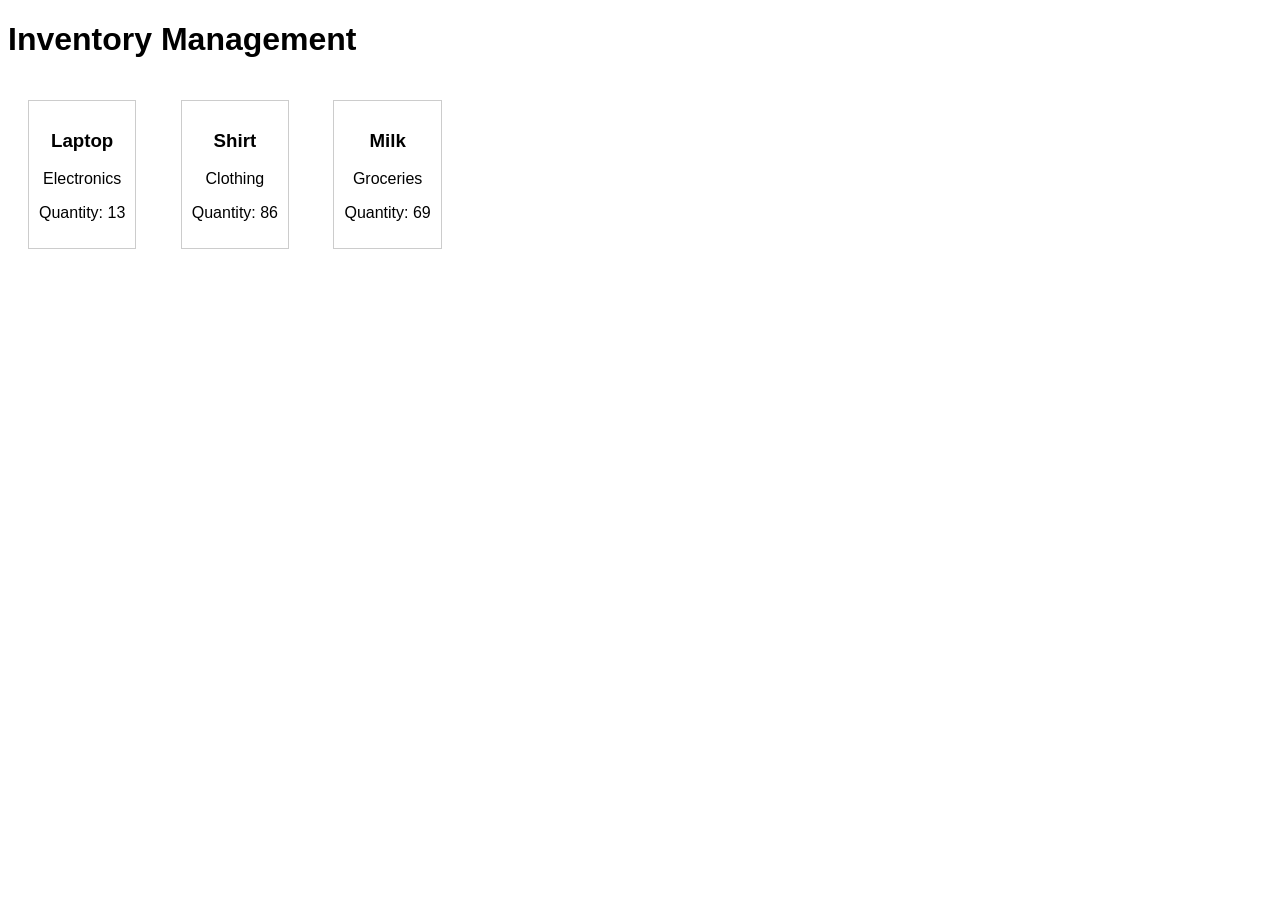
==== index.html @ a99ac0a5 "init" ====
<!DOCTYPE html>
<html lang="en">
<head>
    <meta charset="UTF-8">
    <meta name="viewport" content="width=device-width, initial-scale=1.0">
    <link href="app.css" rel="stylesheet" type="text/css" />
    <title>Inventory Management</title>
</head>
<body>

    <h1>Inventory Management</h1>

    <div class="product" id="laptop">
        <h3>Laptop</h3>
        <p>Electronics</p>
        <p>Quantity: <span class="quantity"></span></p>
        <div class="status"></div>
    </div>

    <div class="product" id="shirt">
        <h3>Shirt</h3>
        <p>Clothing</p>
        <p>Quantity: <span class="quantity"></span></p>
        <div class="status"></div>
    </div>

    <div class="product" id="milk">
        <h3>Milk</h3>
        <p>Groceries</p>
        <p>Quantity: <span class="quantity"></span></p>
        <div class="status"></div>
    </div>

    <script src="app.js"></script>
</body>
</html>
---- app.css ----
body {
    font-family: Arial, sans-serif;
}
.product {
    display: inline-block;
    margin: 20px;
    padding: 10px;
    border: 1px solid #ccc;
    text-align: center;
    position: relative;
}
.status {
    visibility: hidden;
    background-color: #f9f9f9;
    border: 1px solid #ccc;
    padding: 5px;
    position: absolute;
    bottom: 100%;
    left: 50%;
    transform: translateX(-50%);
    z-index: 1;
}
.product:hover .status {
    visibility: visible;
}
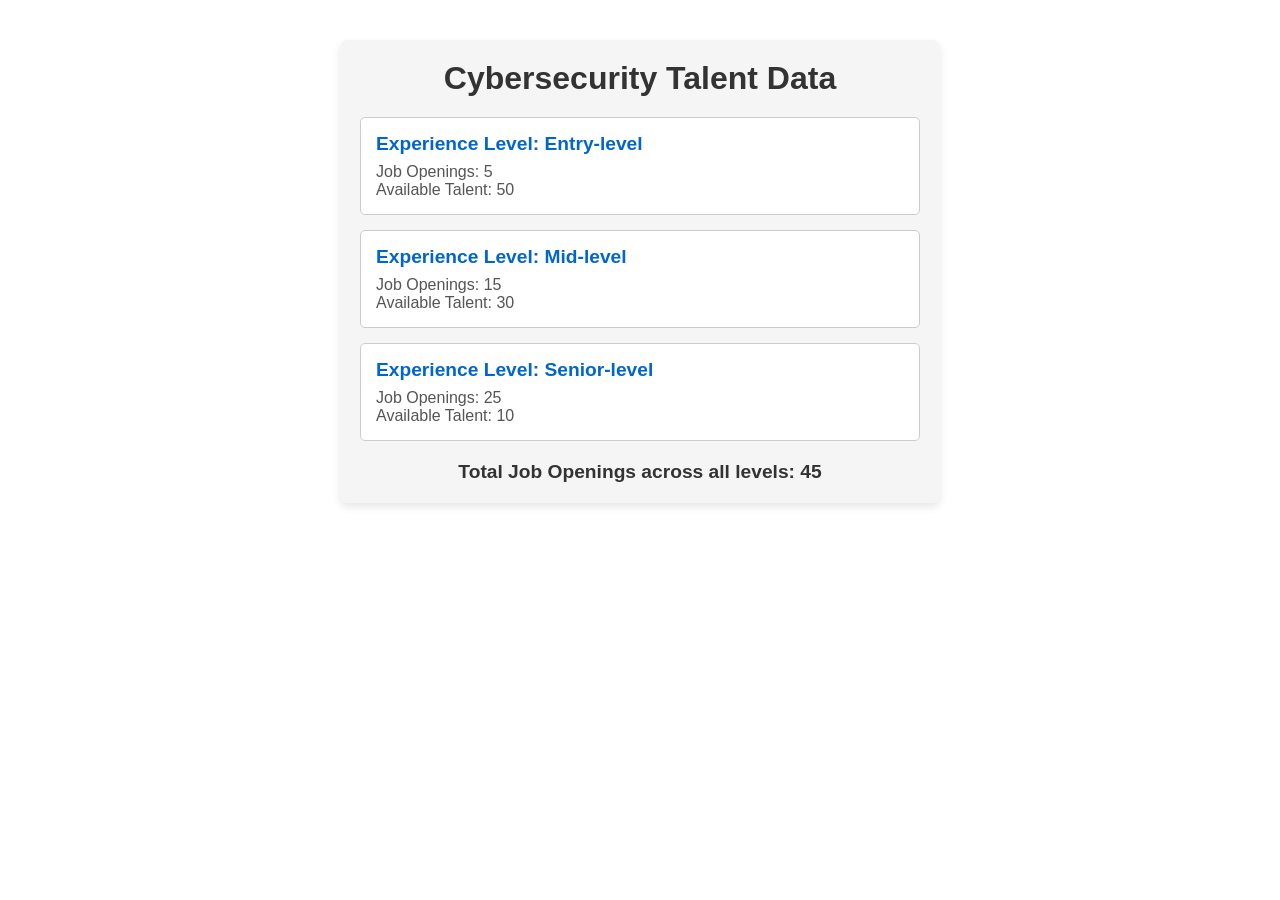
==== commit b458564d: "Update" ====
--- a/index.html
+++ b/index.html
@@ -1,36 +1,18 @@
 <!DOCTYPE html>
 <html lang="en">
 <head>
-    <meta charset="UTF-8">
-    <meta name="viewport" content="width=device-width, initial-scale=1.0">
-    <link href="app.css" rel="stylesheet" type="text/css" />
-    <title>Inventory Management</title>
+  <meta charset="UTF-8">
+  <meta name="viewport" content="width=device-width, initial-scale=1.0">
+  <title>Cybersecurity Talent Data</title>
+  <link rel="stylesheet" href="app.css">
 </head>
 <body>
+  <div class="container">
+    <h1>Cybersecurity Talent Data</h1>
+    <div id="talent-data"></div>
+    <div id="total-job-openings"></div>
+  </div>
 
-    <h1>Inventory Management</h1>
-
-    <div class="product" id="laptop">
-        <h3>Laptop</h3>
-        <p>Electronics</p>
-        <p>Quantity: <span class="quantity"></span></p>
-        <div class="status"></div>
-    </div>
-
-    <div class="product" id="shirt">
-        <h3>Shirt</h3>
-        <p>Clothing</p>
-        <p>Quantity: <span class="quantity"></span></p>
-        <div class="status"></div>
-    </div>
-
-    <div class="product" id="milk">
-        <h3>Milk</h3>
-        <p>Groceries</p>
-        <p>Quantity: <span class="quantity"></span></p>
-        <div class="status"></div>
-    </div>
-
-    <script src="app.js"></script>
+  <script src="app.js"></script>
 </body>
 </html>
--- a/app.css
+++ b/app.css
@@ -1,25 +1,56 @@
-body {
+/* Basic reset and styling for the entire document */
+* {
+    margin: 0;
+    padding: 0;
+    box-sizing: border-box;
+  }
+  
+  /* Center the main container and set a max width */
+  .container {
+    max-width: 600px;
+    margin: 40px auto;
+    padding: 20px;
     font-family: Arial, sans-serif;
-}
-.product {
-    display: inline-block;
-    margin: 20px;
-    padding: 10px;
+    background-color: #f5f5f5;
+    border-radius: 8px;
+    box-shadow: 0 4px 8px rgba(0, 0, 0, 0.1);
+  }
+  
+  /* Header styling */
+  h1 {
+    text-align: center;
+    color: #333;
+    margin-bottom: 20px;
+  }
+  
+  /* Styling for each experience level data block */
+  .experience-level {
+    margin-bottom: 15px;
+    padding: 15px;
     border: 1px solid #ccc;
+    border-radius: 5px;
+    background-color: #fff;
+  }
+  
+  /* Styling for experience level title */
+  .experience-level h2 {
+    font-size: 1.2em;
+    color: #0066cc;
+    margin-bottom: 8px;
+  }
+  
+  /* Styling for details like job openings and available talent */
+  .experience-level p {
+    font-size: 1em;
+    color: #555;
+  }
+  
+  /* Styling for the total job openings section */
+  #total-job-openings {
+    font-size: 1.2em;
+    font-weight: bold;
+    color: #333;
     text-align: center;
-    position: relative;
-}
-.status {
-    visibility: hidden;
-    background-color: #f9f9f9;
-    border: 1px solid #ccc;
-    padding: 5px;
-    position: absolute;
-    bottom: 100%;
-    left: 50%;
-    transform: translateX(-50%);
-    z-index: 1;
-}
-.product:hover .status {
-    visibility: visible;
-}
+    margin-top: 20px;
+  }
+  
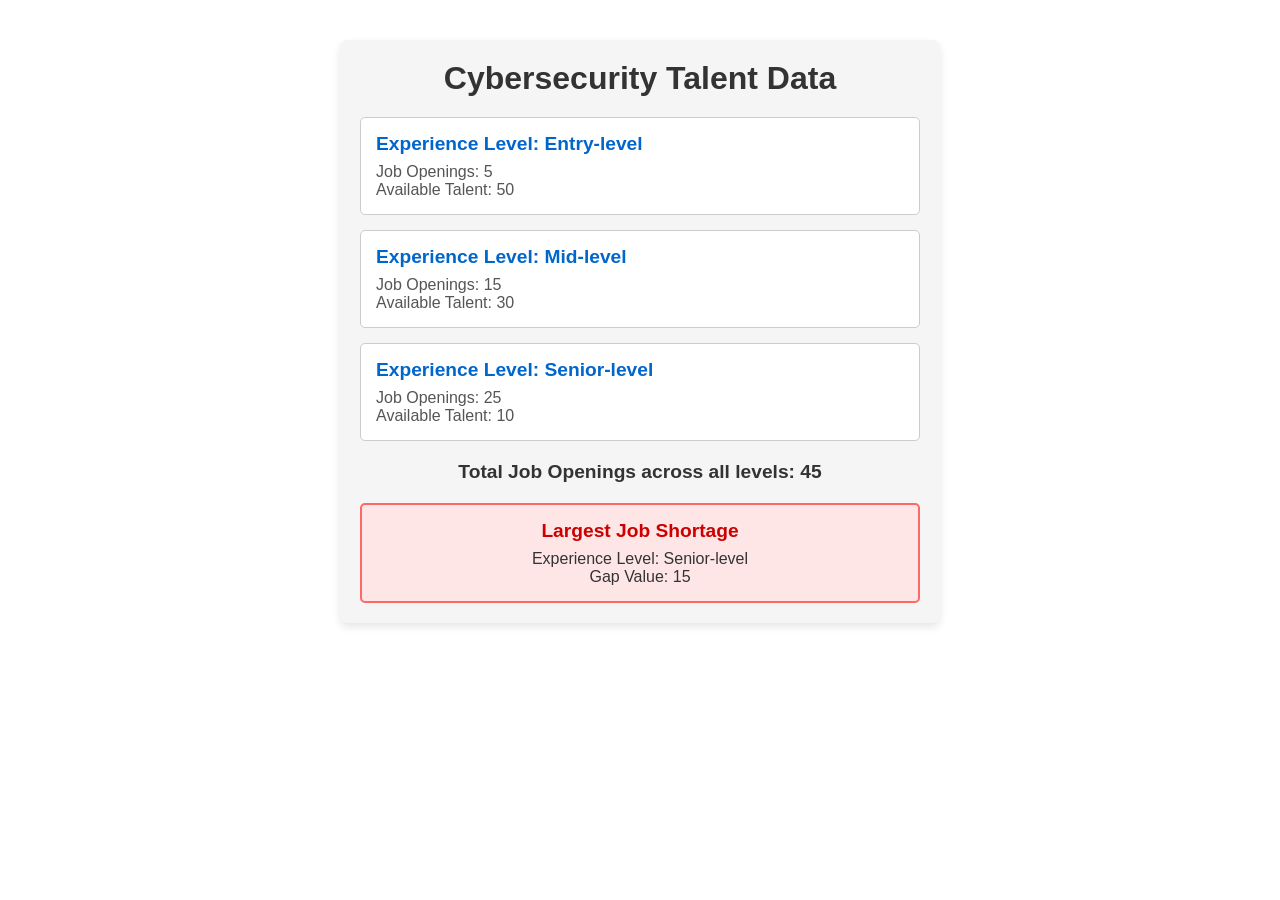
==== commit b8267acf: "Update" ====
--- a/index.html
+++ b/index.html
@@ -11,8 +11,9 @@
     <h1>Cybersecurity Talent Data</h1>
     <div id="talent-data"></div>
     <div id="total-job-openings"></div>
+    <div id="largest-shortage"></div> <!-- New section for largest shortage -->
   </div>
 
   <script src="app.js"></script>
 </body>
-</html>
+</html>
--- a/app.css
+++ b/app.css
@@ -53,4 +53,25 @@
     text-align: center;
     margin-top: 20px;
   }
+  
+  /* Styling for the largest shortage section */
+  #largest-shortage {
+    margin-top: 20px;
+    padding: 15px;
+    border: 2px solid #ff6666;
+    border-radius: 5px;
+    background-color: #ffe6e6;
+    text-align: center;
+  }
+  
+  #largest-shortage h2 {
+    font-size: 1.2em;
+    color: #cc0000;
+    margin-bottom: 8px;
+  }
+  
+  #largest-shortage p {
+    font-size: 1em;
+    color: #333;
+  }
   
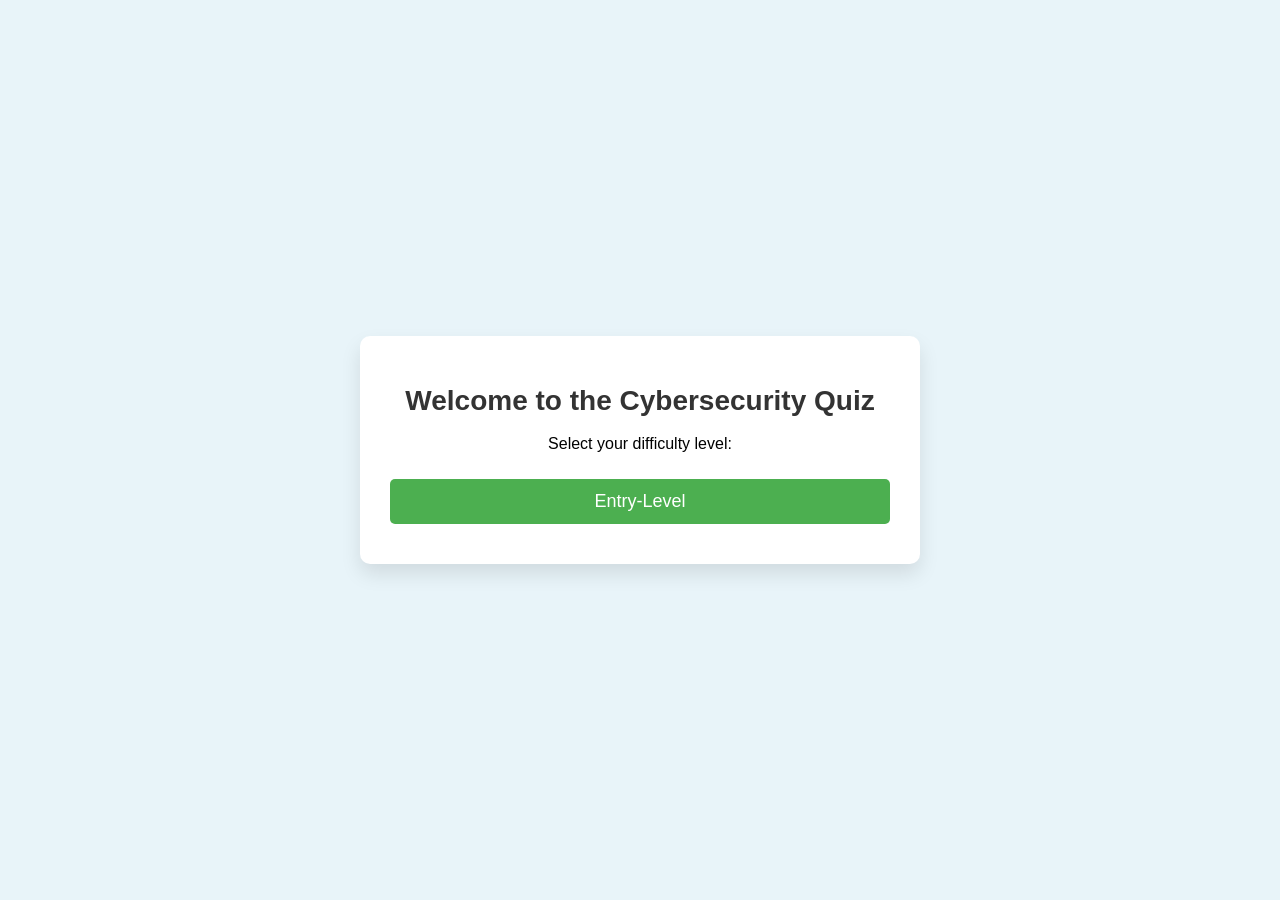
==== commit 2f97704f: "Update" ====
--- a/index.html
+++ b/index.html
@@ -1,19 +1,30 @@
 <!DOCTYPE html>
 <html lang="en">
 <head>
-  <meta charset="UTF-8">
-  <meta name="viewport" content="width=device-width, initial-scale=1.0">
-  <title>Cybersecurity Talent Data</title>
-  <link rel="stylesheet" href="app.css">
+    <meta charset="UTF-8">
+    <meta name="viewport" content="width=device-width, initial-scale=1.0">
+    <title>Cybersecurity Quiz</title>
+    <link rel="stylesheet" href="Quizz/data.css">
 </head>
 <body>
-  <div class="container">
-    <h1>Cybersecurity Talent Data</h1>
-    <div id="talent-data"></div>
-    <div id="total-job-openings"></div>
-    <div id="largest-shortage"></div> <!-- New section for largest shortage -->
-  </div>
+    <div class="home-container">
+        <h1>Welcome to the Cybersecurity Quiz</h1>
+        <p>Select your difficulty level:</p>
+        <div class="button-container">
+            <button onclick="loadQuiz('entry')">Entry-Level</button>
+           <!-- <button onclick="loadQuiz('mid')">Mid-Level</button>-->
+            <!--<button onclick="loadQuiz('senior')">Senior-Level</button>-->
+        </div>
+    </div>
 
-  <script src="app.js"></script>
+    <div id="quiz-container" style="display:none;">
+        <div id="question-container">
+            <!-- Questions will be displayed here -->
+        </div>
+        <button id="next-button" onclick="nextQuestion()">Next</button>
+        <button id="done-button" onclick="finishQuiz()" style="display:none;">Done</button>
+    </div>
+
+    <script src="Quizz/data.js"></script>
 </body>
-</html>+</html>
--- a/Quizz/data.css
+++ b/Quizz/data.css
@@ -0,0 +1,123 @@
+/* Basic styling */
+body {
+    font-family: 'Arial', sans-serif;
+    background-color: #e8f4f9;
+    margin: 0;
+    padding: 0;
+    display: flex;
+    justify-content: center;
+    align-items: center;
+    height: 100vh;
+}
+
+.home-container {
+    text-align: center;
+    background-color: #fff;
+    border-radius: 10px;
+    box-shadow: 0 10px 20px rgba(0, 0, 0, 0.1);
+    padding: 30px;
+    width: 90%;
+    max-width: 500px;
+}
+
+h1 {
+    color: #333;
+    font-size: 28px;
+}
+
+.button-container button {
+    padding: 12px;
+    margin: 10px 0;
+    background-color: #4CAF50;
+    color: white;
+    border: none;
+    border-radius: 5px;
+    cursor: pointer;
+    font-size: 18px;
+    width: 100%;
+    transition: background-color 0.3s ease;
+}
+
+.button-container button:hover {
+    background-color: #45a049;
+}
+
+#quiz-container {
+    display: none;
+    text-align: center;
+    background-color: #fff;
+    border-radius: 10px;
+    box-shadow: 0 10px 20px rgba(0, 0, 0, 0.1);
+    padding: 30px;
+    width: 90%;
+    max-width: 500px;
+    margin-top: 20px;
+}
+
+#question-container p {
+    font-size: 20px;
+    color: #333;
+    margin-bottom: 20px;
+}
+
+#question-container label {
+    display: block;
+    font-size: 16px;
+    margin: 8px 0;
+    cursor: pointer;
+}
+
+input[type="checkbox"] {
+    margin-right: 10px;
+}
+
+button {
+    margin: 20px 0;
+    padding: 12px;
+    background-color: #4CAF50;
+    color: white;
+    border: none;
+    border-radius: 5px;
+    cursor: pointer;
+    font-size: 18px;
+    width: 100%;
+    transition: background-color 0.3s ease;
+}
+
+button:hover {
+    background-color: #45a049;
+}
+
+/* Style for quiz result message */
+#result {
+    font-size: 24px;
+    color: #333;
+    margin-top: 20px;
+    font-weight: bold;
+}
+
+/* Ensure the quiz container is centered with buttons underneath */
+button#next-button, button#done-button {
+    width: 50%;
+    margin-left: 25%;
+}
+
+/* Style for small screens */
+@media (max-width: 600px) {
+    .home-container, #quiz-container {
+        width: 100%;
+        padding: 20px;
+    }
+
+    h1 {
+        font-size: 24px;
+    }
+
+    .button-container button {
+        font-size: 16px;
+    }
+
+    button {
+        font-size: 16px;
+    }
+}
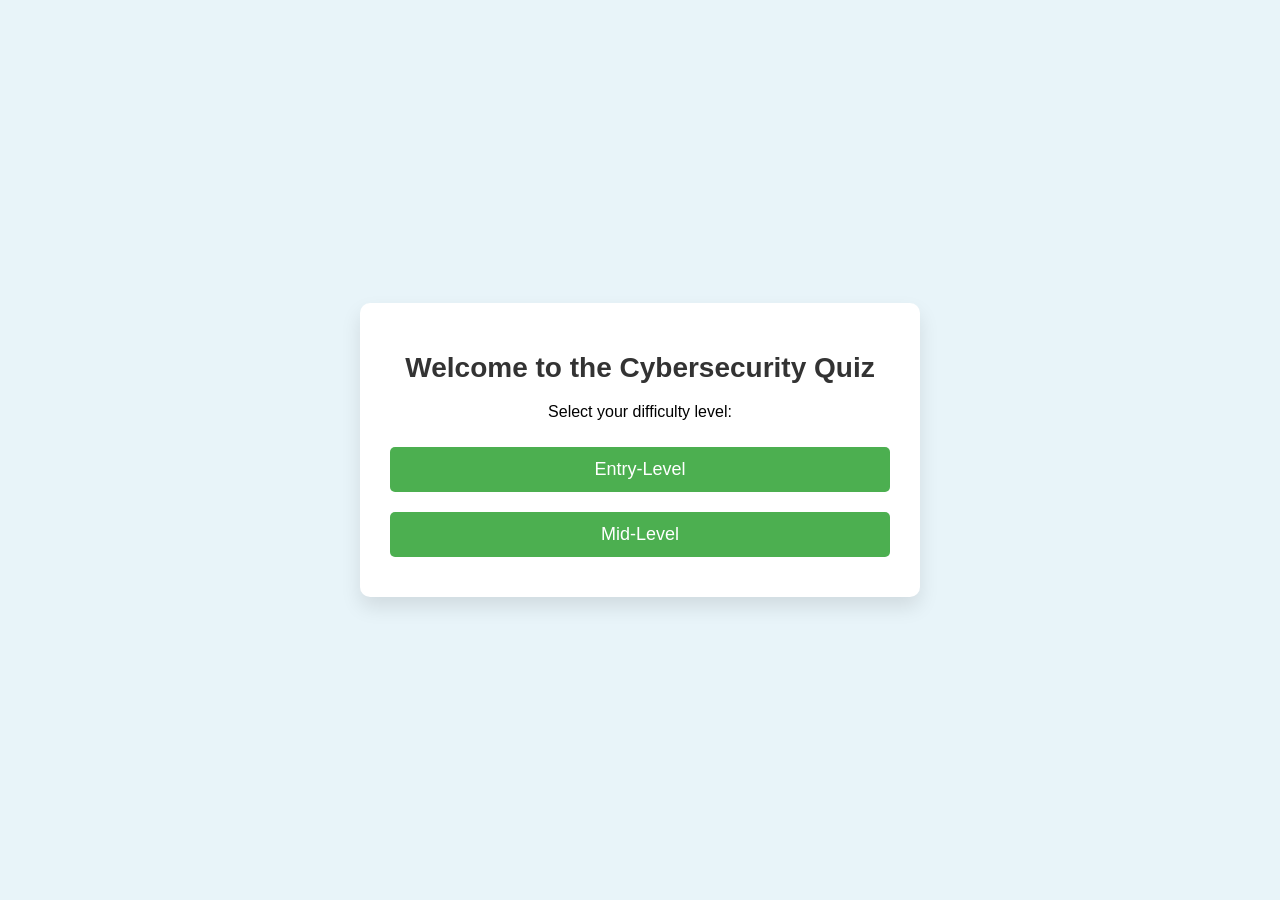
==== commit 551ca81e: "Update" ====
--- a/index.html
+++ b/index.html
@@ -12,8 +12,8 @@
         <p>Select your difficulty level:</p>
         <div class="button-container">
             <button onclick="loadQuiz('entry')">Entry-Level</button>
-           <!-- <button onclick="loadQuiz('mid')">Mid-Level</button>-->
-            <!--<button onclick="loadQuiz('senior')">Senior-Level</button>-->
+            <button onclick="loadQuiz('mid')">Mid-Level</button>
+            <!-- <button onclick="loadQuiz('senior')">Senior-Level</button> -->
         </div>
     </div>
 
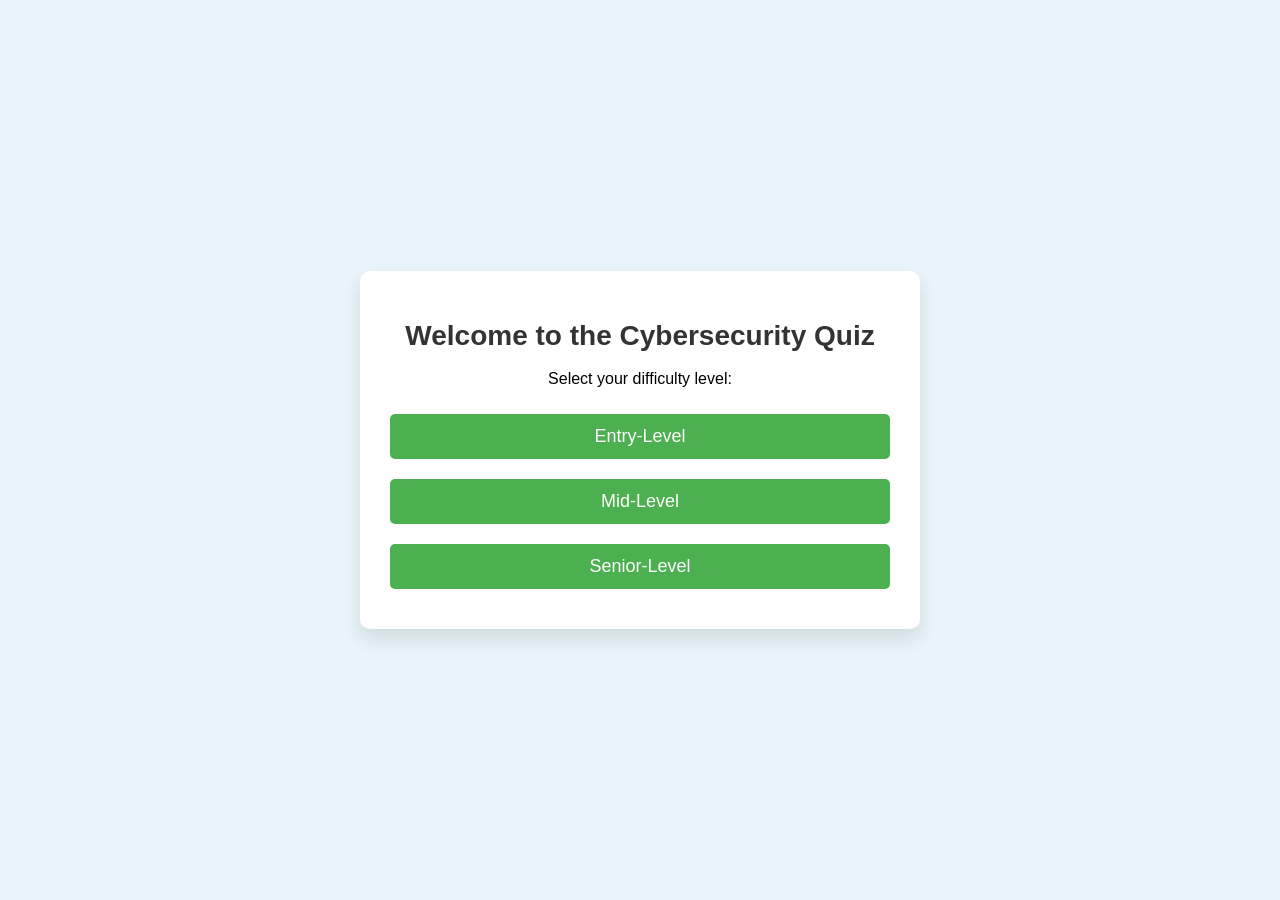
==== commit 76811c74: "Update" ====
--- a/index.html
+++ b/index.html
@@ -13,7 +13,7 @@
         <div class="button-container">
             <button onclick="loadQuiz('entry')">Entry-Level</button>
             <button onclick="loadQuiz('mid')">Mid-Level</button>
-            <!-- <button onclick="loadQuiz('senior')">Senior-Level</button> -->
+            <button onclick="loadQuiz('senior')">Senior-Level</button>
         </div>
     </div>
 
